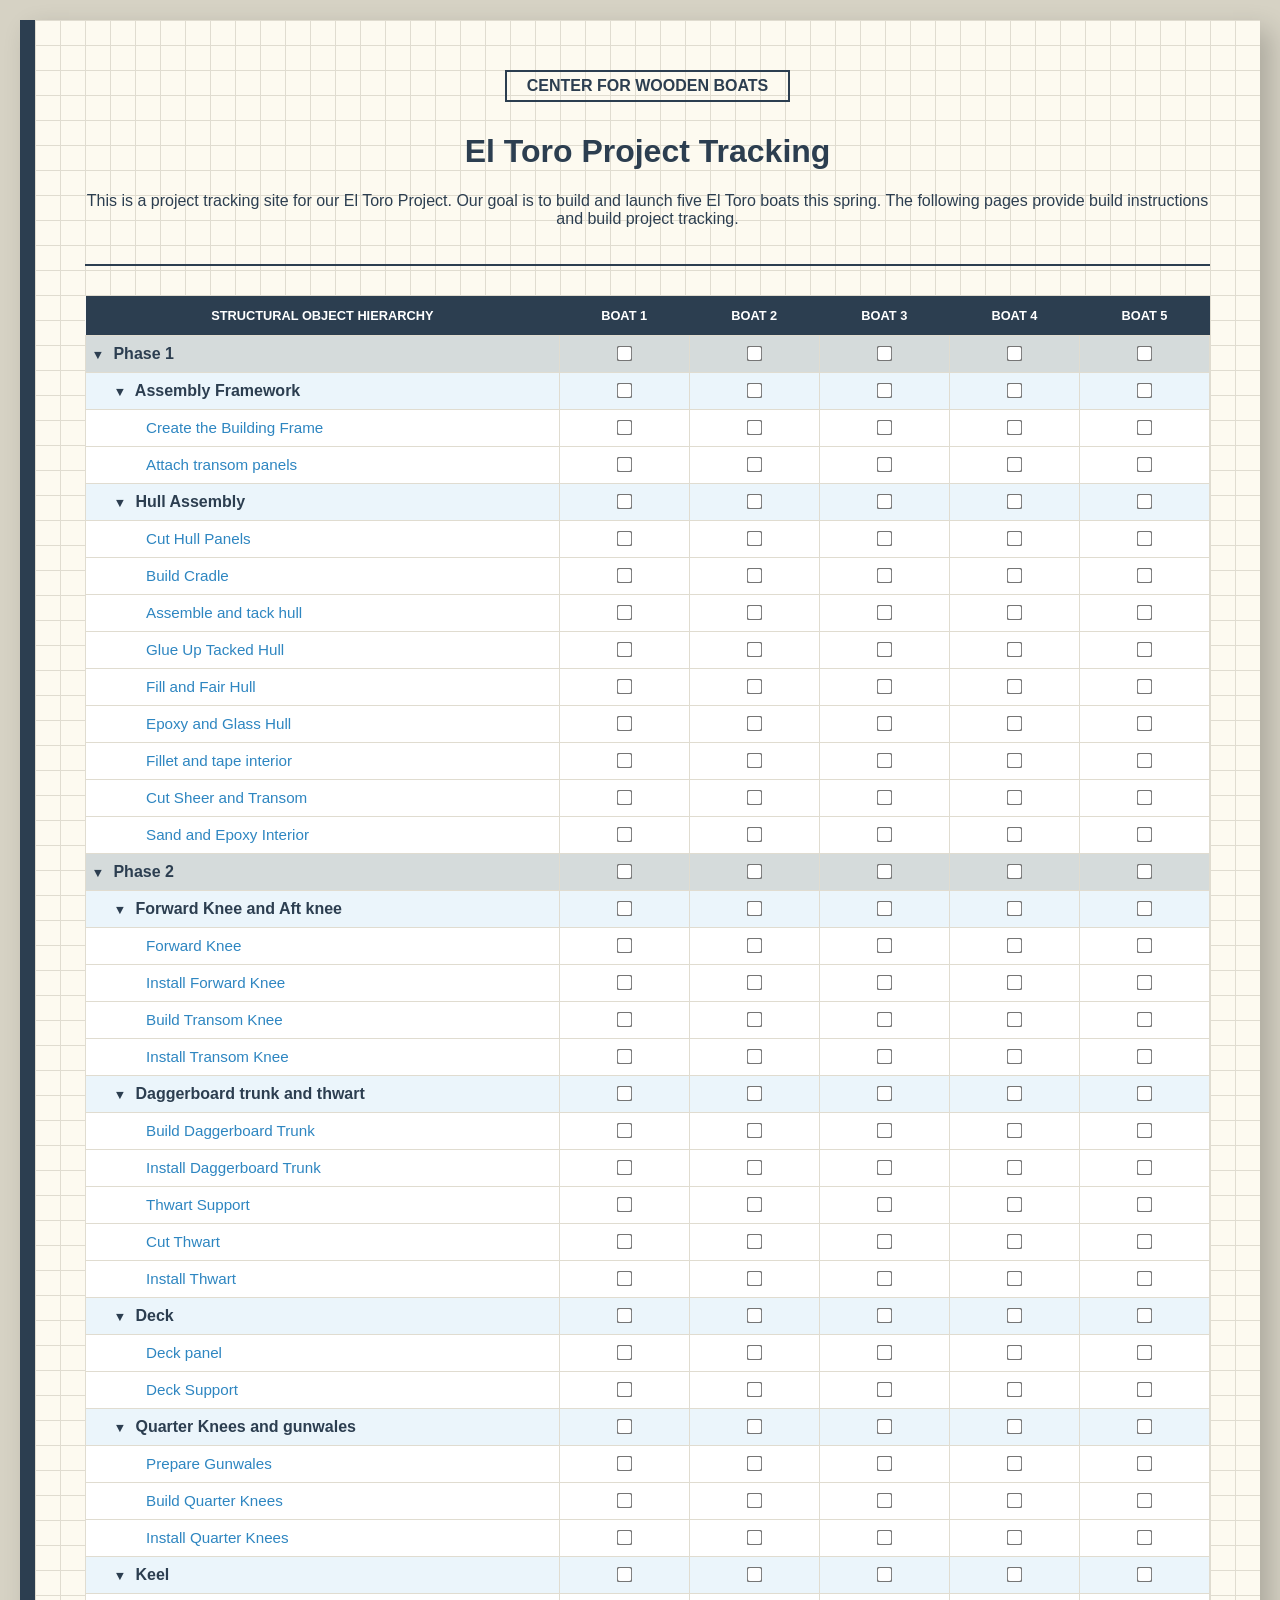
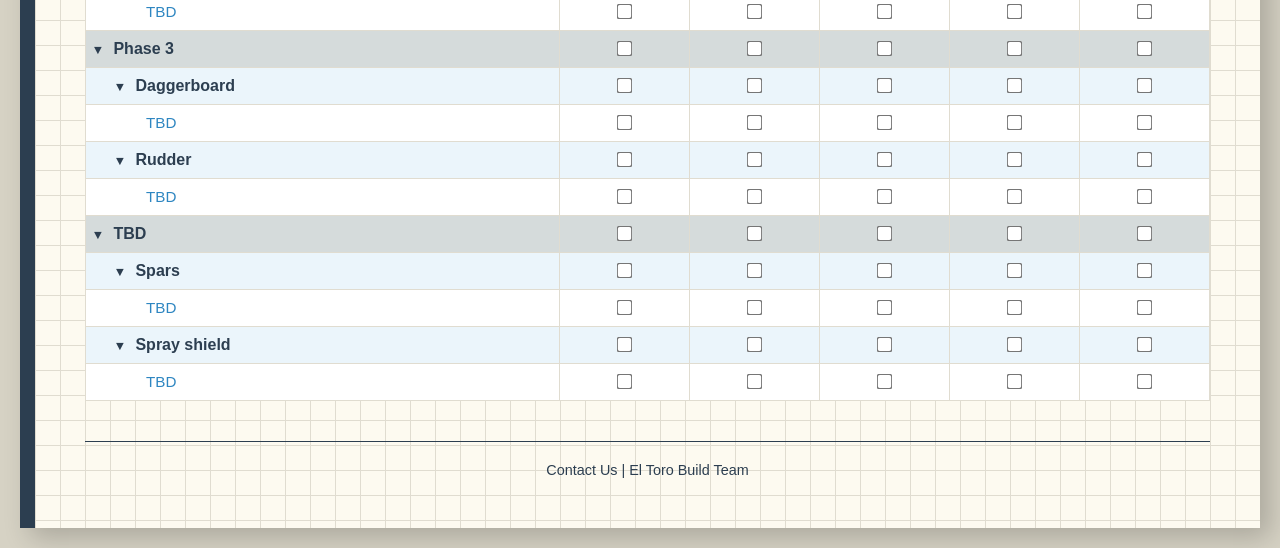
==== index.html @ f17c6da2 "Rename index.html.html to index.html" ====
<!DOCTYPE html>
<html lang="en">
<head>
    <meta charset="UTF-8">
    <meta name="viewport" content="width=device-width, initial-scale=1.0">
    <title>El Toro Project Tracker - Page 1</title>
    <style>
        :root { --paper: #fdfaf0; --ink: #2c3e50; --accent: #d35400; --grid: #e0dcd0; }
        body { background-color: #d6d2c4; font-family: 'Segoe UI', Tahoma, sans-serif; color: var(--ink); margin: 0; padding: 20px; }
        
        .notebook-page {
            background: var(--paper);
            background-image: linear-gradient(var(--grid) 1px, transparent 1px), 
                              linear-gradient(90deg, var(--grid) 1px, transparent 1px);
            background-size: 25px 25px;
            max-width: 1300px;
            margin: 0 auto;
            padding: 50px;
            border-left: 15px solid #2c3e50;
            box-shadow: 10px 10px 25px rgba(0,0,0,0.2);
            position: relative;
        }

        header { text-align: center; border-bottom: 2px solid var(--ink); margin-bottom: 30px; padding-bottom: 20px; }
        
        table { width: 100%; border-collapse: collapse; background: rgba(255, 255, 255, 0.8); table-layout: fixed; }
        th { background: var(--ink); color: white; padding: 12px; font-size: 0.8em; text-transform: uppercase; }
        td { border: 1px solid var(--grid); padding: 8px; overflow: hidden; text-overflow: ellipsis; }

        .phase-row { background: #d5dbdb; font-weight: bold; cursor: pointer; }
        .component-row { background: #ebf5fb; font-weight: bold; cursor: pointer; }
        .step-row { background: white; }

        .indent-1 { padding-left: 30px; }
        .indent-2 { padding-left: 60px; }

        .toggle-icon { display: inline-block; width: 15px; transition: 0.2s; font-family: monospace; }
        .collapsed .toggle-icon { transform: rotate(-90deg); }

        .boat-col { text-align: center; width: 80px; }
        input[type="checkbox"] { transform: scale(1.2); cursor: pointer; }
        
        a.step-link { color: #2e86c1; text-decoration: none; font-size: 0.95em; }
        a.step-link:hover { text-decoration: underline; }
    </style>
</head>
<body>

<div class="notebook-page">
    <header>
        <div style="border: 2px solid var(--ink); display: inline-block; padding: 5px 20px; margin-bottom: 10px; font-weight: bold;">CENTER FOR WOODEN BOATS</div>
        <h1>El Toro Project Tracking</h1>
        <p>This is a project tracking site for our El Toro Project. Our goal is to build and launch five El Toro boats this spring. The following pages provide build instructions and build project tracking.</p>
    </header>

    <div id="tracker-root"></div>
    
    <footer style="margin-top: 40px; text-align: center; font-size: 0.9em; border-top: 1px solid var(--ink); padding-top: 20px;">
        Contact Us | El Toro Build Team
    </footer>
</div>

<!-- DATA SOURCE: FULL SUPPLIED JSON -->
<script type="application/json" id="project-json">
{
  "Phase 1": {
    "Assembly Framework": {
      "Create the Building Frame": [],
      "Attach transom panels": []
    },
    "Hull Assembly": {
      "Cut Hull Panels": [],
      "Build Cradle": [],
      "Assemble and tack hull": [],
      "Glue Up Tacked Hull": [],
      "Fill and Fair Hull": [],
      "Epoxy and Glass Hull": [],
      "Fillet and tape interior": [],
      "Cut Sheer and Transom": [],
      "Sand and Epoxy Interior": []
    }
  },
  "Phase 2": {
    "Forward Knee and Aft knee": {
      "Forward Knee": [],
      "Install Forward Knee": [],
      "Build Transom Knee": [],
      "Install Transom Knee": []
    },
    "Daggerboard trunk and thwart": {
      "Build Daggerboard Trunk": [],
      "Install Daggerboard Trunk": [],
      "Thwart Support": [],
      "Cut Thwart": [],
      "Install Thwart": []
    },
    "Deck": {
      "Deck panel": [],
      "Deck Support": []
    },
    "Quarter Knees and gunwales": {
      "Prepare Gunwales": [],
      "Build Quarter Knees": [],
      "Install Quarter Knees": []
    },
    "Keel": {
      "TBD": []
    }
  },
  "Phase 3": {
    "Daggerboard": { "TBD": [] },
    "Rudder": { "TBD": [] }
  },
  "TBD": {
    "Spars": { "TBD": [] },
    "Spray shield": { "TBD": [] }
  }
}
</script>

<script>
    // In this script, we parse the JSON and build the table rows
    const projectData = JSON.parse(document.getElementById('project-json').textContent);
    const boats = ["Boat 1", "Boat 2", "Boat 3", "Boat 4", "Boat 5"];

    function renderTable() {
        const root = document.getElementById('tracker-root');
        let html = `<table><thead><tr><th style="width: 40%;">Structural Object Hierarchy</th>`;
        boats.forEach(b => html += `<th class="boat-col">${b}</th>`);
        html += `</tr></thead><tbody>`;

        let pIdx = 0;
        for (const phaseName in projectData) {
            const pId = `p${pIdx}`;
            
            // Phase Row
            html += `<tr class="phase-row" onclick="toggle('${pId}')">
                <td><span class="toggle-icon" id="icon-${pId}">▼</span> ${phaseName}</td>
                ${boats.map(() => `<td class="boat-col"><input type="checkbox"></td>`).join('')}
            </tr>`;

            let cIdx = 0;
            const components = projectData[phaseName];
            for (const compName in components) {
                const cId = `${pId}c${cIdx}`;
                
                // Component Row
                html += `<tr class="component-row ${pId}" onclick="toggle('${cId}')">
                    <td class="indent-1"><span class="toggle-icon" id="icon-${cId}">▼</span> ${compName}</td>
                    ${boats.map(() => `<td class="boat-col"><input type="checkbox"></td>`).join('')}
                </tr>`;

                // Step Rows
                const steps = components[compName];
                for (const stepName in steps) {
                    const anchor = encodeURIComponent(stepName.replace(/\s+/g, '-'));
                    html += `<tr class="step-row ${pId} ${cId}">
                        <td class="indent-2">
                            <a class="step-link" href="https://google.com#${anchor}">${stepName}</a>
                        </td>
                        ${boats.map(() => `<td class="boat-col"><input type="checkbox"></td>`).join('')}
                    </tr>`;
                }
                cIdx++;
            }
            pIdx++;
        }

        html += `</tbody></table>`;
        root.innerHTML = html;
    }

    function toggle(id) {
        const rows = document.getElementsByClassName(id);
        const icon = document.getElementById(`icon-${id}`);
        const isCollapsed = icon.style.transform === 'rotate(-90deg)';
        
        icon.style.transform = isCollapsed ? 'rotate(0deg)' : 'rotate(-90deg)';
        
        for (let row of rows) {
            row.style.display = isCollapsed ? 'table-row' : 'none';
            // Recursive collapse: if we hide a phase, hide all components and steps inside it
            if (!isCollapsed && row.classList.contains('component-row')) {
                const childId = row.onclick.toString().match(/'([^']+)'/)[1];
                const childRows = document.getElementsByClassName(childId);
                for(let cr of childRows) cr.style.display = 'none';
                document.getElementById(`icon-${childId}`).style.transform = 'rotate(-90deg)';
            }
        }
    }

    renderTable();
</script>
</body>
</html>
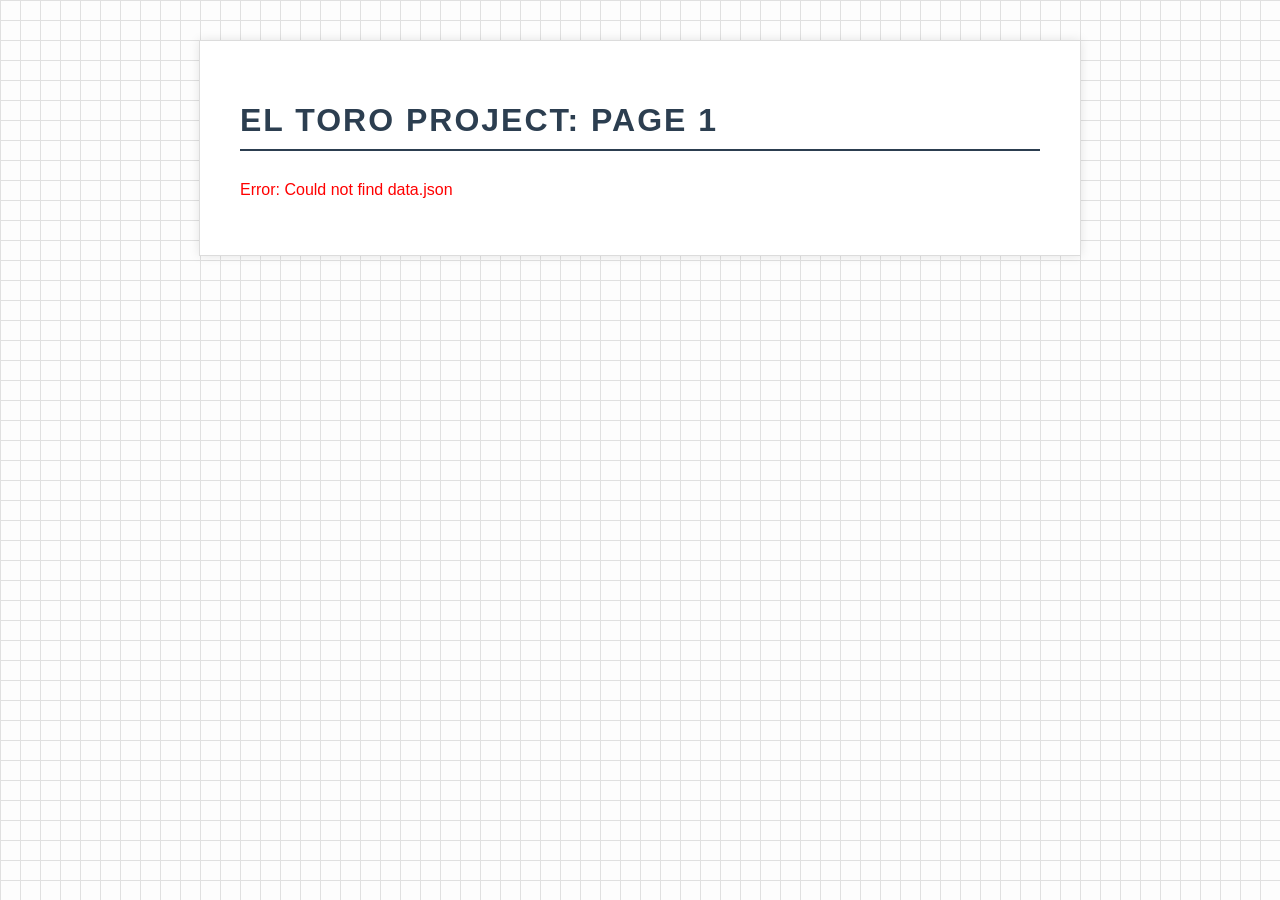
==== commit 50483d9d: "Rename Page1 -json-split-off.html to index.html" ====
--- a/index.html
+++ b/index.html
@@ -3,193 +3,107 @@
 <head>
     <meta charset="UTF-8">
     <meta name="viewport" content="width=device-width, initial-scale=1.0">
-    <title>El Toro Project Tracker - Page 1</title>
+    <title>El Toro Project Build Details</title>
     <style>
-        :root { --paper: #fdfaf0; --ink: #2c3e50; --accent: #d35400; --grid: #e0dcd0; }
-        body { background-color: #d6d2c4; font-family: 'Segoe UI', Tahoma, sans-serif; color: var(--ink); margin: 0; padding: 20px; }
-        
-        .notebook-page {
-            background: var(--paper);
-            background-image: linear-gradient(var(--grid) 1px, transparent 1px), 
-                              linear-gradient(90deg, var(--grid) 1px, transparent 1px);
-            background-size: 25px 25px;
-            max-width: 1300px;
-            margin: 0 auto;
-            padding: 50px;
-            border-left: 15px solid #2c3e50;
-            box-shadow: 10px 10px 25px rgba(0,0,0,0.2);
-            position: relative;
+        :root {
+            --grid-color: #e0e0e0;
+            --ink-color: #2c3e50;
         }
 
-        header { text-align: center; border-bottom: 2px solid var(--ink); margin-bottom: 30px; padding-bottom: 20px; }
-        
-        table { width: 100%; border-collapse: collapse; background: rgba(255, 255, 255, 0.8); table-layout: fixed; }
-        th { background: var(--ink); color: white; padding: 12px; font-size: 0.8em; text-transform: uppercase; }
-        td { border: 1px solid var(--grid); padding: 8px; overflow: hidden; text-overflow: ellipsis; }
+        body {
+            background-color: #fdfdfd;
+            background-image: 
+                linear-gradient(var(--grid-color) 1px, transparent 1px),
+                linear-gradient(90deg, var(--grid-color) 1px, transparent 1px);
+            background-size: 20px 20px;
+            font-family: 'Segoe UI', Tahoma, Geneva, Verdana, sans-serif;
+            color: var(--ink-color);
+            margin: 40px;
+        }
 
-        .phase-row { background: #d5dbdb; font-weight: bold; cursor: pointer; }
-        .component-row { background: #ebf5fb; font-weight: bold; cursor: pointer; }
-        .step-row { background: white; }
+        .notebook-page {
+            max-width: 800px;
+            margin: 0 auto;
+            background: white;
+            padding: 40px;
+            box-shadow: 0 0 10px rgba(0,0,0,0.1);
+            border: 1px solid #dcdcdc;
+        }
 
-        .indent-1 { padding-left: 30px; }
-        .indent-2 { padding-left: 60px; }
+        h1 {
+            border-bottom: 2px solid var(--ink-color);
+            padding-bottom: 10px;
+            text-transform: uppercase;
+            letter-spacing: 2px;
+        }
 
-        .toggle-icon { display: inline-block; width: 15px; transition: 0.2s; font-family: monospace; }
-        .collapsed .toggle-icon { transform: rotate(-90deg); }
+        .task-list {
+            margin-top: 30px;
+        }
 
-        .boat-col { text-align: center; width: 80px; }
-        input[type="checkbox"] { transform: scale(1.2); cursor: pointer; }
-        
-        a.step-link { color: #2e86c1; text-decoration: none; font-size: 0.95em; }
-        a.step-link:hover { text-decoration: underline; }
+        .task-item {
+            display: flex;
+            align-items: center;
+            padding: 10px 0;
+            border-bottom: 1px dashed #ccc;
+        }
+
+        .task-item input[type="checkbox"] {
+            margin-right: 15px;
+            width: 18px;
+            height: 18px;
+        }
+
+        .metadata {
+            font-size: 0.8em;
+            color: #7f8c8d;
+            margin-left: auto;
+        }
     </style>
 </head>
 <body>
 
 <div class="notebook-page">
-    <header>
-        <div style="border: 2px solid var(--ink); display: inline-block; padding: 5px 20px; margin-bottom: 10px; font-weight: bold;">CENTER FOR WOODEN BOATS</div>
-        <h1>El Toro Project Tracking</h1>
-        <p>This is a project tracking site for our El Toro Project. Our goal is to build and launch five El Toro boats this spring. The following pages provide build instructions and build project tracking.</p>
-    </header>
-
-    <div id="tracker-root"></div>
-    
-    <footer style="margin-top: 40px; text-align: center; font-size: 0.9em; border-top: 1px solid var(--ink); padding-top: 20px;">
-        Contact Us | El Toro Build Team
-    </footer>
+    <h1>El Toro Project: Page 1</h1>
+    <div id="project-container" class="task-list">
+        <p>Loading build specifications...</p>
+    </div>
 </div>
 
-<!-- DATA SOURCE: FULL SUPPLIED JSON -->
-<script type="application/json" id="project-json">
-{
-  "Phase 1": {
-    "Assembly Framework": {
-      "Create the Building Frame": [],
-      "Attach transom panels": []
-    },
-    "Hull Assembly": {
-      "Cut Hull Panels": [],
-      "Build Cradle": [],
-      "Assemble and tack hull": [],
-      "Glue Up Tacked Hull": [],
-      "Fill and Fair Hull": [],
-      "Epoxy and Glass Hull": [],
-      "Fillet and tape interior": [],
-      "Cut Sheer and Transom": [],
-      "Sand and Epoxy Interior": []
-    }
-  },
-  "Phase 2": {
-    "Forward Knee and Aft knee": {
-      "Forward Knee": [],
-      "Install Forward Knee": [],
-      "Build Transom Knee": [],
-      "Install Transom Knee": []
-    },
-    "Daggerboard trunk and thwart": {
-      "Build Daggerboard Trunk": [],
-      "Install Daggerboard Trunk": [],
-      "Thwart Support": [],
-      "Cut Thwart": [],
-      "Install Thwart": []
-    },
-    "Deck": {
-      "Deck panel": [],
-      "Deck Support": []
-    },
-    "Quarter Knees and gunwales": {
-      "Prepare Gunwales": [],
-      "Build Quarter Knees": [],
-      "Install Quarter Knees": []
-    },
-    "Keel": {
-      "TBD": []
-    }
-  },
-  "Phase 3": {
-    "Daggerboard": { "TBD": [] },
-    "Rudder": { "TBD": [] }
-  },
-  "TBD": {
-    "Spars": { "TBD": [] },
-    "Spray shield": { "TBD": [] }
-  }
-}
-</script>
-
 <script>
-    // In this script, we parse the JSON and build the table rows
-    const projectData = JSON.parse(document.getElementById('project-json').textContent);
-    const boats = ["Boat 1", "Boat 2", "Boat 3", "Boat 4", "Boat 5"];
-
-    function renderTable() {
-        const root = document.getElementById('tracker-root');
-        let html = `<table><thead><tr><th style="width: 40%;">Structural Object Hierarchy</th>`;
-        boats.forEach(b => html += `<th class="boat-col">${b}</th>`);
-        html += `</tr></thead><tbody>`;
-
-        let pIdx = 0;
-        for (const phaseName in projectData) {
-            const pId = `p${pIdx}`;
+    // Fetch the external JSON file
+    async function loadProjectData() {
+        try {
+            const response = await fetch('data.json');
+            if (!response.ok) throw new Error('Could not find data.json');
             
-            // Phase Row
-            html += `<tr class="phase-row" onclick="toggle('${pId}')">
-                <td><span class="toggle-icon" id="icon-${pId}">▼</span> ${phaseName}</td>
-                ${boats.map(() => `<td class="boat-col"><input type="checkbox"></td>`).join('')}
-            </tr>`;
-
-            let cIdx = 0;
-            const components = projectData[phaseName];
-            for (const compName in components) {
-                const cId = `${pId}c${cIdx}`;
-                
-                // Component Row
-                html += `<tr class="component-row ${pId}" onclick="toggle('${cId}')">
-                    <td class="indent-1"><span class="toggle-icon" id="icon-${cId}">▼</span> ${compName}</td>
-                    ${boats.map(() => `<td class="boat-col"><input type="checkbox"></td>`).join('')}
-                </tr>`;
-
-                // Step Rows
-                const steps = components[compName];
-                for (const stepName in steps) {
-                    const anchor = encodeURIComponent(stepName.replace(/\s+/g, '-'));
-                    html += `<tr class="step-row ${pId} ${cId}">
-                        <td class="indent-2">
-                            <a class="step-link" href="https://google.com#${anchor}">${stepName}</a>
-                        </td>
-                        ${boats.map(() => `<td class="boat-col"><input type="checkbox"></td>`).join('')}
-                    </tr>`;
-                }
-                cIdx++;
-            }
-            pIdx++;
-        }
-
-        html += `</tbody></table>`;
-        root.innerHTML = html;
-    }
-
-    function toggle(id) {
-        const rows = document.getElementsByClassName(id);
-        const icon = document.getElementById(`icon-${id}`);
-        const isCollapsed = icon.style.transform === 'rotate(-90deg)';
-        
-        icon.style.transform = isCollapsed ? 'rotate(0deg)' : 'rotate(-90deg)';
-        
-        for (let row of rows) {
-            row.style.display = isCollapsed ? 'table-row' : 'none';
-            // Recursive collapse: if we hide a phase, hide all components and steps inside it
-            if (!isCollapsed && row.classList.contains('component-row')) {
-                const childId = row.onclick.toString().match(/'([^']+)'/)[1];
-                const childRows = document.getElementsByClassName(childId);
-                for(let cr of childRows) cr.style.display = 'none';
-                document.getElementById(`icon-${childId}`).style.transform = 'rotate(-90deg)';
-            }
+            const data = await response.json();
+            renderTasks(data);
+        } catch (error) {
+            document.getElementById('project-container').innerHTML = 
+                `<p style="color:red;">Error: ${error.message}</p>`;
         }
     }
 
-    renderTable();
+    function renderTasks(tasks) {
+        const container = document.getElementById('project-container');
+        container.innerHTML = ''; // Clear loading message
+
+        tasks.forEach(task => {
+            const div = document.createElement('div');
+            div.className = 'task-item';
+            div.innerHTML = `
+                <input type="checkbox" ${task.status === 'complete' ? 'checked' : ''}>
+                <span><strong>${task.part}</strong>: ${task.description}</span>
+                <span class="metadata">ID: ${task.id}</span>
+            `;
+            container.appendChild(div);
+        });
+    }
+
+    // Initialize
+    loadProjectData();
 </script>
+
 </body>
 </html>
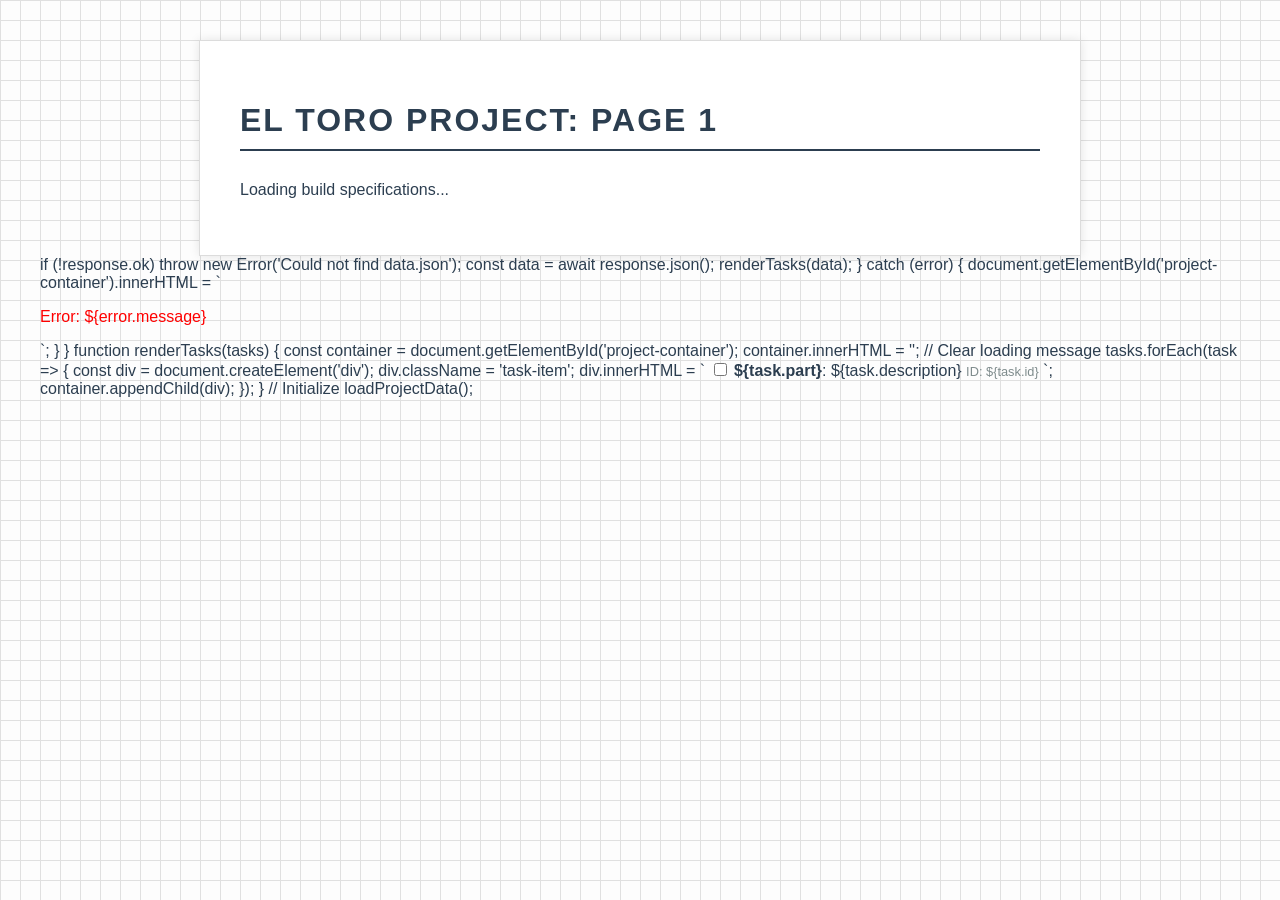
==== commit db88c2ae: "Update index.html" ====
--- a/index.html
+++ b/index.html
@@ -75,6 +75,84 @@
     async function loadProjectData() {
         try {
             const response = await fetch('data.json');
+            <!DOCTYPE html>
+<html lang="en">
+<head>
+    <meta charset="UTF-8">
+    <meta name="viewport" content="width=device-width, initial-scale=1.0">
+    <title>El Toro Project Build Details</title>
+    <style>
+        :root {
+            --grid-color: #e0e0e0;
+            --ink-color: #2c3e50;
+        }
+
+        body {
+            background-color: #fdfdfd;
+            background-image: 
+                linear-gradient(var(--grid-color) 1px, transparent 1px),
+                linear-gradient(90deg, var(--grid-color) 1px, transparent 1px);
+            background-size: 20px 20px;
+            font-family: 'Segoe UI', Tahoma, Geneva, Verdana, sans-serif;
+            color: var(--ink-color);
+            margin: 40px;
+        }
+
+        .notebook-page {
+            max-width: 800px;
+            margin: 0 auto;
+            background: white;
+            padding: 40px;
+            box-shadow: 0 0 10px rgba(0,0,0,0.1);
+            border: 1px solid #dcdcdc;
+        }
+
+        h1 {
+            border-bottom: 2px solid var(--ink-color);
+            padding-bottom: 10px;
+            text-transform: uppercase;
+            letter-spacing: 2px;
+        }
+
+        .task-list {
+            margin-top: 30px;
+        }
+
+        .task-item {
+            display: flex;
+            align-items: center;
+            padding: 10px 0;
+            border-bottom: 1px dashed #ccc;
+        }
+
+        .task-item input[type="checkbox"] {
+            margin-right: 15px;
+            width: 18px;
+            height: 18px;
+        }
+
+        .metadata {
+            font-size: 0.8em;
+            color: #7f8c8d;
+            margin-left: auto;
+        }
+    </style>
+</head>
+<body>
+
+<div class="notebook-page">
+    <h1>El Toro Project: Page 1</h1>
+    <div id="project-container" class="task-list">
+        <p>Loading build specifications...</p>
+    </div>
+</div>
+
+<script>
+    // Fetch the external JSON file
+    async function loadProjectData() {
+        try {
+            const response = await fetch('data.json');
+            log("Data received:", data);
             if (!response.ok) throw new Error('Could not find data.json');
             
             const data = await response.json();
@@ -107,3 +185,35 @@
 
 </body>
 </html>
+            if (!response.ok) throw new Error('Could not find data.json');
+            
+            const data = await response.json();
+            renderTasks(data);
+        } catch (error) {
+            document.getElementById('project-container').innerHTML = 
+                `<p style="color:red;">Error: ${error.message}</p>`;
+        }
+    }
+
+    function renderTasks(tasks) {
+        const container = document.getElementById('project-container');
+        container.innerHTML = ''; // Clear loading message
+
+        tasks.forEach(task => {
+            const div = document.createElement('div');
+            div.className = 'task-item';
+            div.innerHTML = `
+                <input type="checkbox" ${task.status === 'complete' ? 'checked' : ''}>
+                <span><strong>${task.part}</strong>: ${task.description}</span>
+                <span class="metadata">ID: ${task.id}</span>
+            `;
+            container.appendChild(div);
+        });
+    }
+
+    // Initialize
+    loadProjectData();
+</script>
+
+</body>
+</html>
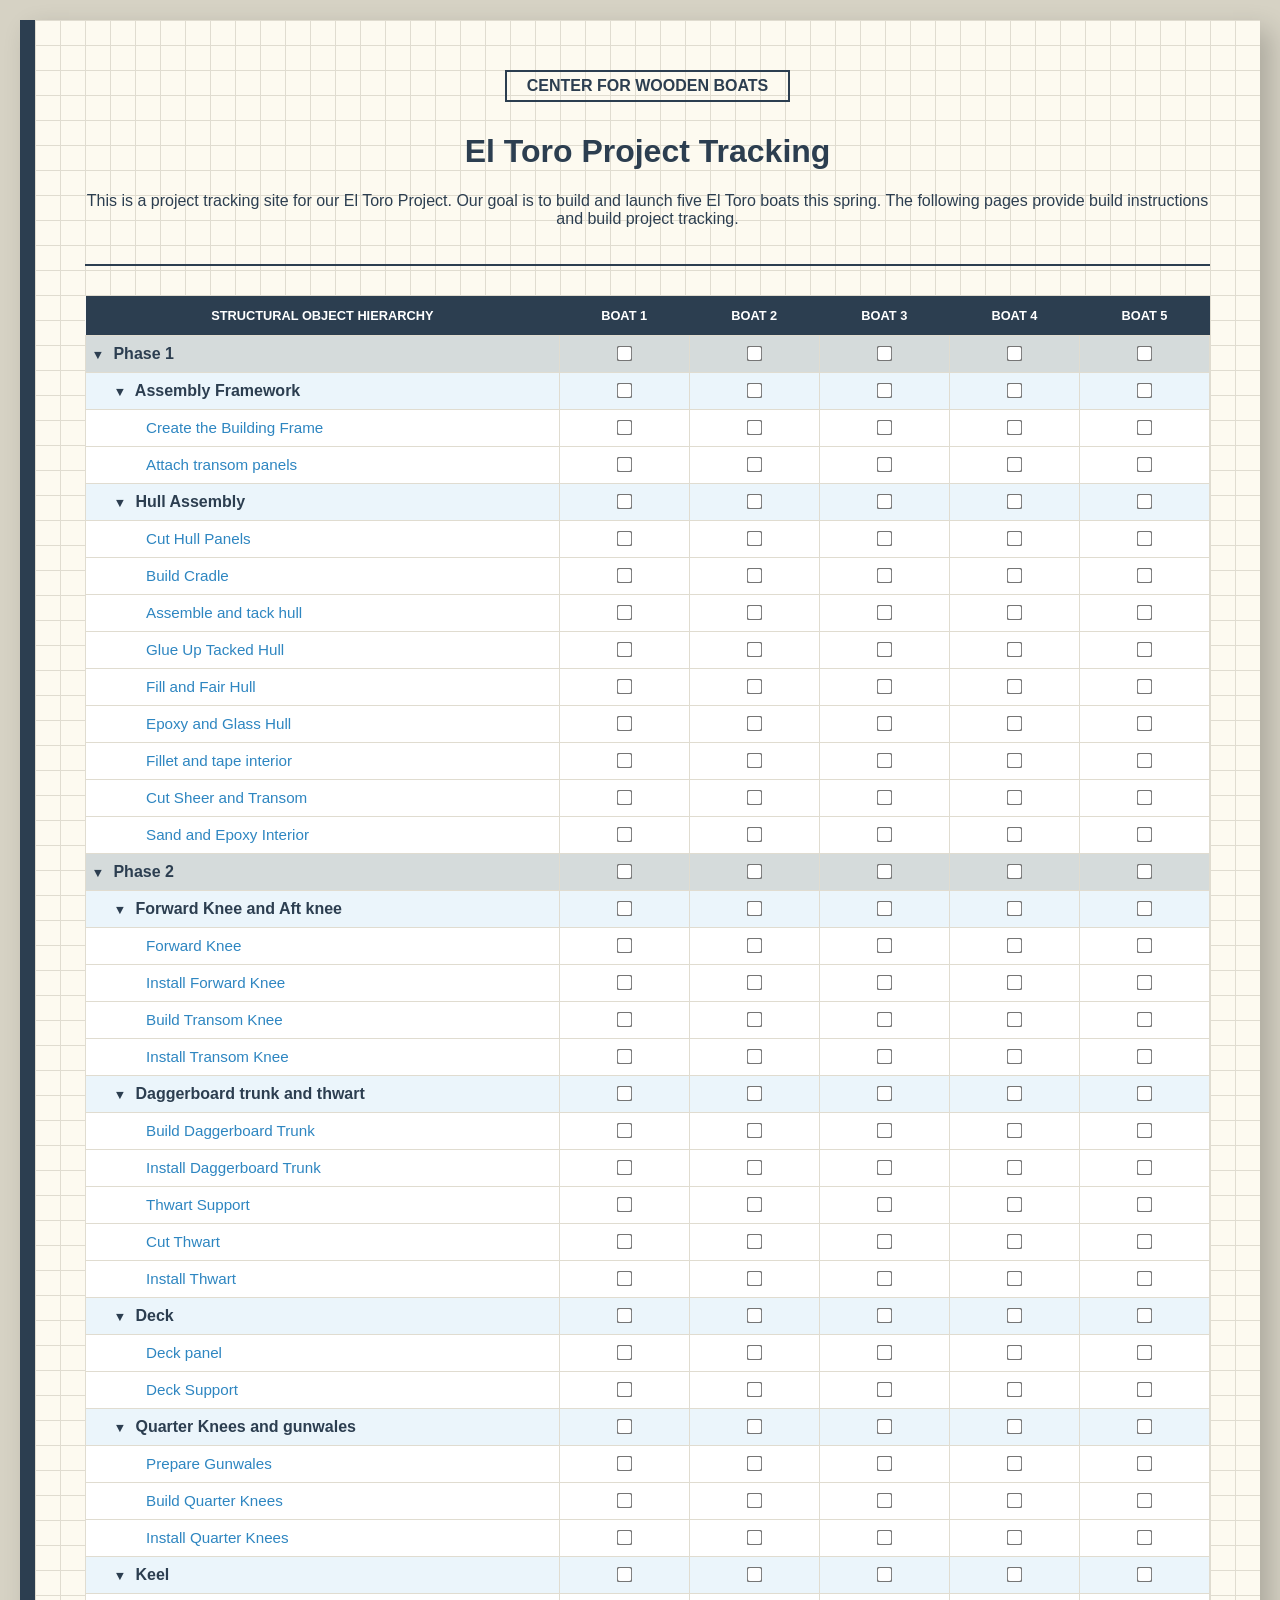
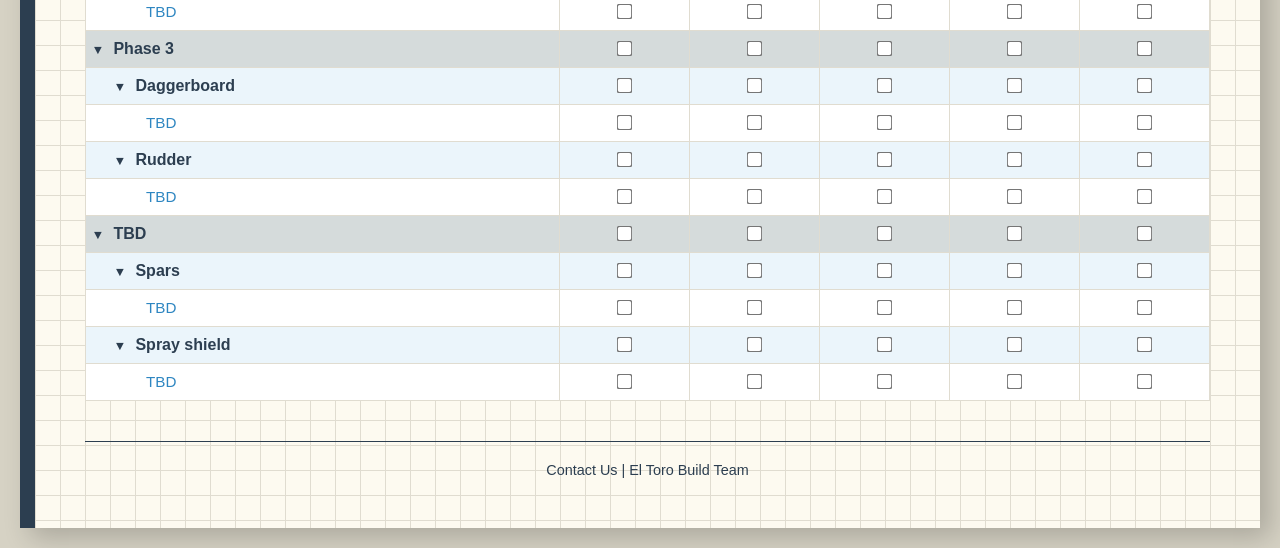
==== commit 97f64922: "Rename index1.html to index.html" ====
--- a/index.html
+++ b/index.html
@@ -3,217 +3,193 @@
 <head>
     <meta charset="UTF-8">
     <meta name="viewport" content="width=device-width, initial-scale=1.0">
-    <title>El Toro Project Build Details</title>
+    <title>El Toro Project Tracker - Page 1</title>
     <style>
-        :root {
-            --grid-color: #e0e0e0;
-            --ink-color: #2c3e50;
+        :root { --paper: #fdfaf0; --ink: #2c3e50; --accent: #d35400; --grid: #e0dcd0; }
+        body { background-color: #d6d2c4; font-family: 'Segoe UI', Tahoma, sans-serif; color: var(--ink); margin: 0; padding: 20px; }
+        
+        .notebook-page {
+            background: var(--paper);
+            background-image: linear-gradient(var(--grid) 1px, transparent 1px), 
+                              linear-gradient(90deg, var(--grid) 1px, transparent 1px);
+            background-size: 25px 25px;
+            max-width: 1300px;
+            margin: 0 auto;
+            padding: 50px;
+            border-left: 15px solid #2c3e50;
+            box-shadow: 10px 10px 25px rgba(0,0,0,0.2);
+            position: relative;
         }
 
-        body {
-            background-color: #fdfdfd;
-            background-image: 
-                linear-gradient(var(--grid-color) 1px, transparent 1px),
-                linear-gradient(90deg, var(--grid-color) 1px, transparent 1px);
-            background-size: 20px 20px;
-            font-family: 'Segoe UI', Tahoma, Geneva, Verdana, sans-serif;
-            color: var(--ink-color);
-            margin: 40px;
-        }
+        header { text-align: center; border-bottom: 2px solid var(--ink); margin-bottom: 30px; padding-bottom: 20px; }
+        
+        table { width: 100%; border-collapse: collapse; background: rgba(255, 255, 255, 0.8); table-layout: fixed; }
+        th { background: var(--ink); color: white; padding: 12px; font-size: 0.8em; text-transform: uppercase; }
+        td { border: 1px solid var(--grid); padding: 8px; overflow: hidden; text-overflow: ellipsis; }
 
-        .notebook-page {
-            max-width: 800px;
-            margin: 0 auto;
-            background: white;
-            padding: 40px;
-            box-shadow: 0 0 10px rgba(0,0,0,0.1);
-            border: 1px solid #dcdcdc;
-        }
+        .phase-row { background: #d5dbdb; font-weight: bold; cursor: pointer; }
+        .component-row { background: #ebf5fb; font-weight: bold; cursor: pointer; }
+        .step-row { background: white; }
 
-        h1 {
-            border-bottom: 2px solid var(--ink-color);
-            padding-bottom: 10px;
-            text-transform: uppercase;
-            letter-spacing: 2px;
-        }
+        .indent-1 { padding-left: 30px; }
+        .indent-2 { padding-left: 60px; }
 
-        .task-list {
-            margin-top: 30px;
-        }
+        .toggle-icon { display: inline-block; width: 15px; transition: 0.2s; font-family: monospace; }
+        .collapsed .toggle-icon { transform: rotate(-90deg); }
 
-        .task-item {
-            display: flex;
-            align-items: center;
-            padding: 10px 0;
-            border-bottom: 1px dashed #ccc;
-        }
-
-        .task-item input[type="checkbox"] {
-            margin-right: 15px;
-            width: 18px;
-            height: 18px;
-        }
-
-        .metadata {
-            font-size: 0.8em;
-            color: #7f8c8d;
-            margin-left: auto;
-        }
+        .boat-col { text-align: center; width: 80px; }
+        input[type="checkbox"] { transform: scale(1.2); cursor: pointer; }
+        
+        a.step-link { color: #2e86c1; text-decoration: none; font-size: 0.95em; }
+        a.step-link:hover { text-decoration: underline; }
     </style>
 </head>
 <body>
 
 <div class="notebook-page">
-    <h1>El Toro Project: Page 1</h1>
-    <div id="project-container" class="task-list">
-        <p>Loading build specifications...</p>
-    </div>
+    <header>
+        <div style="border: 2px solid var(--ink); display: inline-block; padding: 5px 20px; margin-bottom: 10px; font-weight: bold;">CENTER FOR WOODEN BOATS</div>
+        <h1>El Toro Project Tracking</h1>
+        <p>This is a project tracking site for our El Toro Project. Our goal is to build and launch five El Toro boats this spring. The following pages provide build instructions and build project tracking.</p>
+    </header>
+
+    <div id="tracker-root"></div>
+    
+    <footer style="margin-top: 40px; text-align: center; font-size: 0.9em; border-top: 1px solid var(--ink); padding-top: 20px;">
+        Contact Us | El Toro Build Team
+    </footer>
 </div>
 
+<!-- DATA SOURCE: FULL SUPPLIED JSON -->
+<script type="application/json" id="project-json">
+{
+  "Phase 1": {
+    "Assembly Framework": {
+      "Create the Building Frame": [],
+      "Attach transom panels": []
+    },
+    "Hull Assembly": {
+      "Cut Hull Panels": [],
+      "Build Cradle": [],
+      "Assemble and tack hull": [],
+      "Glue Up Tacked Hull": [],
+      "Fill and Fair Hull": [],
+      "Epoxy and Glass Hull": [],
+      "Fillet and tape interior": [],
+      "Cut Sheer and Transom": [],
+      "Sand and Epoxy Interior": []
+    }
+  },
+  "Phase 2": {
+    "Forward Knee and Aft knee": {
+      "Forward Knee": [],
+      "Install Forward Knee": [],
+      "Build Transom Knee": [],
+      "Install Transom Knee": []
+    },
+    "Daggerboard trunk and thwart": {
+      "Build Daggerboard Trunk": [],
+      "Install Daggerboard Trunk": [],
+      "Thwart Support": [],
+      "Cut Thwart": [],
+      "Install Thwart": []
+    },
+    "Deck": {
+      "Deck panel": [],
+      "Deck Support": []
+    },
+    "Quarter Knees and gunwales": {
+      "Prepare Gunwales": [],
+      "Build Quarter Knees": [],
+      "Install Quarter Knees": []
+    },
+    "Keel": {
+      "TBD": []
+    }
+  },
+  "Phase 3": {
+    "Daggerboard": { "TBD": [] },
+    "Rudder": { "TBD": [] }
+  },
+  "TBD": {
+    "Spars": { "TBD": [] },
+    "Spray shield": { "TBD": [] }
+  }
+}
+</script>
+
 <script>
-    // Fetch the external JSON file
-    async function loadProjectData() {
-        try {
-            const response = await fetch('data.json');
-            <!DOCTYPE html>
-<html lang="en">
-<head>
-    <meta charset="UTF-8">
-    <meta name="viewport" content="width=device-width, initial-scale=1.0">
-    <title>El Toro Project Build Details</title>
-    <style>
-        :root {
-            --grid-color: #e0e0e0;
-            --ink-color: #2c3e50;
+    // In this script, we parse the JSON and build the table rows
+    const projectData = JSON.parse(document.getElementById('project-json').textContent);
+    const boats = ["Boat 1", "Boat 2", "Boat 3", "Boat 4", "Boat 5"];
+
+    function renderTable() {
+        const root = document.getElementById('tracker-root');
+        let html = `<table><thead><tr><th style="width: 40%;">Structural Object Hierarchy</th>`;
+        boats.forEach(b => html += `<th class="boat-col">${b}</th>`);
+        html += `</tr></thead><tbody>`;
+
+        let pIdx = 0;
+        for (const phaseName in projectData) {
+            const pId = `p${pIdx}`;
+            
+            // Phase Row
+            html += `<tr class="phase-row" onclick="toggle('${pId}')">
+                <td><span class="toggle-icon" id="icon-${pId}">▼</span> ${phaseName}</td>
+                ${boats.map(() => `<td class="boat-col"><input type="checkbox"></td>`).join('')}
+            </tr>`;
+
+            let cIdx = 0;
+            const components = projectData[phaseName];
+            for (const compName in components) {
+                const cId = `${pId}c${cIdx}`;
+                
+                // Component Row
+                html += `<tr class="component-row ${pId}" onclick="toggle('${cId}')">
+                    <td class="indent-1"><span class="toggle-icon" id="icon-${cId}">▼</span> ${compName}</td>
+                    ${boats.map(() => `<td class="boat-col"><input type="checkbox"></td>`).join('')}
+                </tr>`;
+
+                // Step Rows
+                const steps = components[compName];
+                for (const stepName in steps) {
+                    const anchor = encodeURIComponent(stepName.replace(/\s+/g, '-'));
+                    html += `<tr class="step-row ${pId} ${cId}">
+                        <td class="indent-2">
+                            <a class="step-link" href="https://google.com#${anchor}">${stepName}</a>
+                        </td>
+                        ${boats.map(() => `<td class="boat-col"><input type="checkbox"></td>`).join('')}
+                    </tr>`;
+                }
+                cIdx++;
+            }
+            pIdx++;
         }
 
-        body {
-            background-color: #fdfdfd;
-            background-image: 
-                linear-gradient(var(--grid-color) 1px, transparent 1px),
-                linear-gradient(90deg, var(--grid-color) 1px, transparent 1px);
-            background-size: 20px 20px;
-            font-family: 'Segoe UI', Tahoma, Geneva, Verdana, sans-serif;
-            color: var(--ink-color);
-            margin: 40px;
-        }
+        html += `</tbody></table>`;
+        root.innerHTML = html;
+    }
 
-        .notebook-page {
-            max-width: 800px;
-            margin: 0 auto;
-            background: white;
-            padding: 40px;
-            box-shadow: 0 0 10px rgba(0,0,0,0.1);
-            border: 1px solid #dcdcdc;
-        }
-
-        h1 {
-            border-bottom: 2px solid var(--ink-color);
-            padding-bottom: 10px;
-            text-transform: uppercase;
-            letter-spacing: 2px;
-        }
-
-        .task-list {
-            margin-top: 30px;
-        }
-
-        .task-item {
-            display: flex;
-            align-items: center;
-            padding: 10px 0;
-            border-bottom: 1px dashed #ccc;
-        }
-
-        .task-item input[type="checkbox"] {
-            margin-right: 15px;
-            width: 18px;
-            height: 18px;
-        }
-
-        .metadata {
-            font-size: 0.8em;
-            color: #7f8c8d;
-            margin-left: auto;
-        }
-    </style>
-</head>
-<body>
-
-<div class="notebook-page">
-    <h1>El Toro Project: Page 1</h1>
-    <div id="project-container" class="task-list">
-        <p>Loading build specifications...</p>
-    </div>
-</div>
-
-<script>
-    // Fetch the external JSON file
-    async function loadProjectData() {
-        try {
-            const response = await fetch('data.json');
-            log("Data received:", data);
-            if (!response.ok) throw new Error('Could not find data.json');
-            
-            const data = await response.json();
-            renderTasks(data);
-        } catch (error) {
-            document.getElementById('project-container').innerHTML = 
-                `<p style="color:red;">Error: ${error.message}</p>`;
+    function toggle(id) {
+        const rows = document.getElementsByClassName(id);
+        const icon = document.getElementById(`icon-${id}`);
+        const isCollapsed = icon.style.transform === 'rotate(-90deg)';
+        
+        icon.style.transform = isCollapsed ? 'rotate(0deg)' : 'rotate(-90deg)';
+        
+        for (let row of rows) {
+            row.style.display = isCollapsed ? 'table-row' : 'none';
+            // Recursive collapse: if we hide a phase, hide all components and steps inside it
+            if (!isCollapsed && row.classList.contains('component-row')) {
+                const childId = row.onclick.toString().match(/'([^']+)'/)[1];
+                const childRows = document.getElementsByClassName(childId);
+                for(let cr of childRows) cr.style.display = 'none';
+                document.getElementById(`icon-${childId}`).style.transform = 'rotate(-90deg)';
+            }
         }
     }
 
-    function renderTasks(tasks) {
-        const container = document.getElementById('project-container');
-        container.innerHTML = ''; // Clear loading message
-
-        tasks.forEach(task => {
-            const div = document.createElement('div');
-            div.className = 'task-item';
-            div.innerHTML = `
-                <input type="checkbox" ${task.status === 'complete' ? 'checked' : ''}>
-                <span><strong>${task.part}</strong>: ${task.description}</span>
-                <span class="metadata">ID: ${task.id}</span>
-            `;
-            container.appendChild(div);
-        });
-    }
-
-    // Initialize
-    loadProjectData();
+    renderTable();
 </script>
-
 </body>
 </html>
-            if (!response.ok) throw new Error('Could not find data.json');
-            
-            const data = await response.json();
-            renderTasks(data);
-        } catch (error) {
-            document.getElementById('project-container').innerHTML = 
-                `<p style="color:red;">Error: ${error.message}</p>`;
-        }
-    }
-
-    function renderTasks(tasks) {
-        const container = document.getElementById('project-container');
-        container.innerHTML = ''; // Clear loading message
-
-        tasks.forEach(task => {
-            const div = document.createElement('div');
-            div.className = 'task-item';
-            div.innerHTML = `
-                <input type="checkbox" ${task.status === 'complete' ? 'checked' : ''}>
-                <span><strong>${task.part}</strong>: ${task.description}</span>
-                <span class="metadata">ID: ${task.id}</span>
-            `;
-            container.appendChild(div);
-        });
-    }
-
-    // Initialize
-    loadProjectData();
-</script>
-
-</body>
-</html>
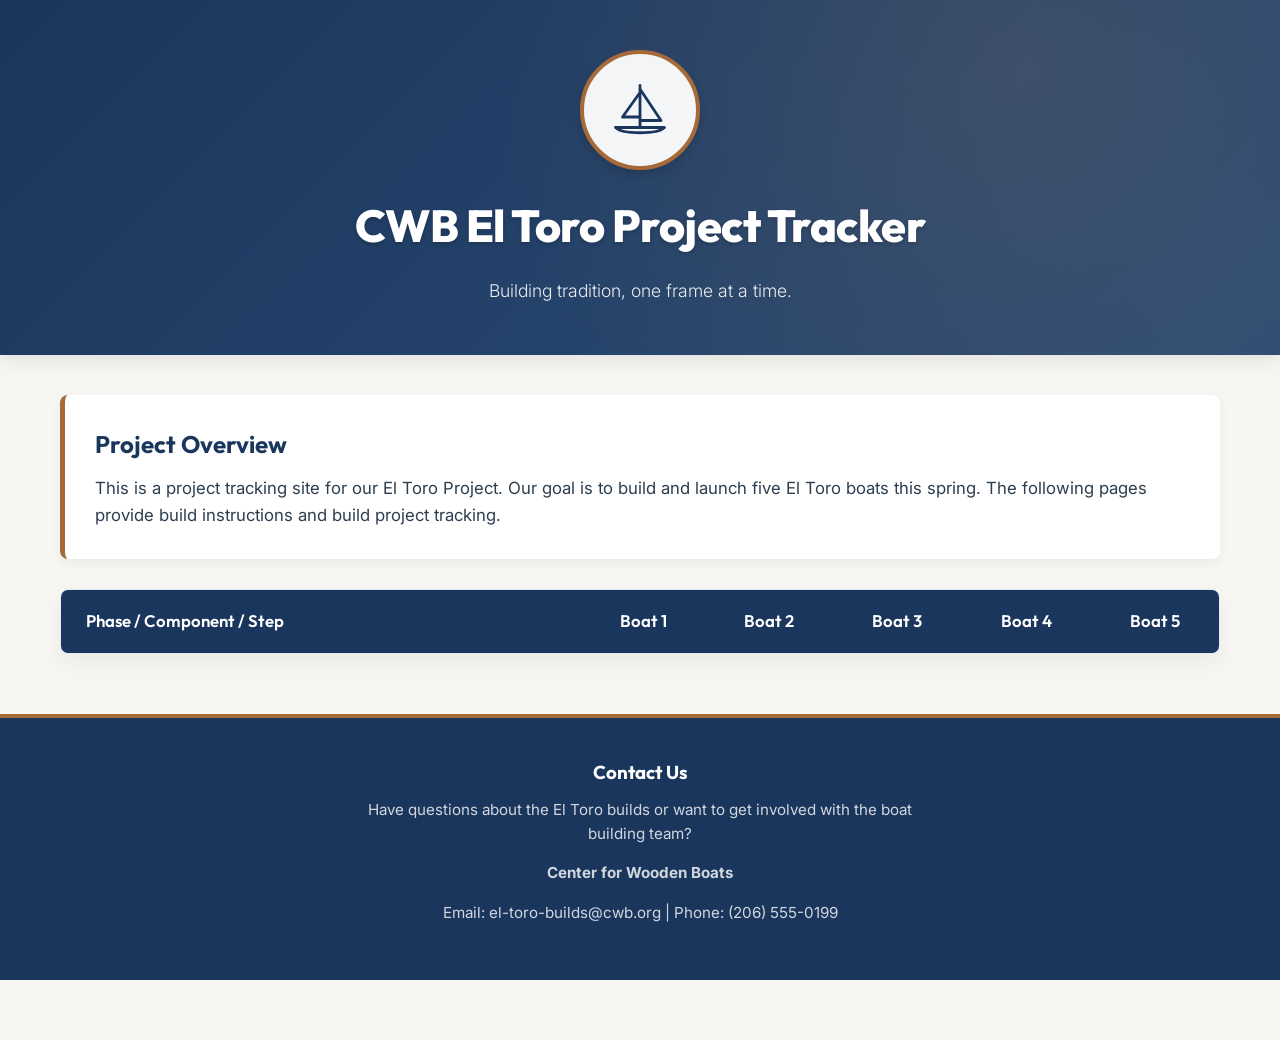
==== commit 53d8087d: "Add files via upload" ====
--- a/index.html
+++ b/index.html
@@ -1,195 +1,257 @@
-<!DOCTYPE html>
-<html lang="en">
-<head>
-    <meta charset="UTF-8">
-    <meta name="viewport" content="width=device-width, initial-scale=1.0">
-    <title>El Toro Project Tracker - Page 1</title>
-    <style>
-        :root { --paper: #fdfaf0; --ink: #2c3e50; --accent: #d35400; --grid: #e0dcd0; }
-        body { background-color: #d6d2c4; font-family: 'Segoe UI', Tahoma, sans-serif; color: var(--ink); margin: 0; padding: 20px; }
-        
-        .notebook-page {
-            background: var(--paper);
-            background-image: linear-gradient(var(--grid) 1px, transparent 1px), 
-                              linear-gradient(90deg, var(--grid) 1px, transparent 1px);
-            background-size: 25px 25px;
-            max-width: 1300px;
-            margin: 0 auto;
-            padding: 50px;
-            border-left: 15px solid #2c3e50;
-            box-shadow: 10px 10px 25px rgba(0,0,0,0.2);
-            position: relative;
-        }
-
-        header { text-align: center; border-bottom: 2px solid var(--ink); margin-bottom: 30px; padding-bottom: 20px; }
-        
-        table { width: 100%; border-collapse: collapse; background: rgba(255, 255, 255, 0.8); table-layout: fixed; }
-        th { background: var(--ink); color: white; padding: 12px; font-size: 0.8em; text-transform: uppercase; }
-        td { border: 1px solid var(--grid); padding: 8px; overflow: hidden; text-overflow: ellipsis; }
-
-        .phase-row { background: #d5dbdb; font-weight: bold; cursor: pointer; }
-        .component-row { background: #ebf5fb; font-weight: bold; cursor: pointer; }
-        .step-row { background: white; }
-
-        .indent-1 { padding-left: 30px; }
-        .indent-2 { padding-left: 60px; }
-
-        .toggle-icon { display: inline-block; width: 15px; transition: 0.2s; font-family: monospace; }
-        .collapsed .toggle-icon { transform: rotate(-90deg); }
-
-        .boat-col { text-align: center; width: 80px; }
-        input[type="checkbox"] { transform: scale(1.2); cursor: pointer; }
-        
-        a.step-link { color: #2e86c1; text-decoration: none; font-size: 0.95em; }
-        a.step-link:hover { text-decoration: underline; }
-    </style>
-</head>
-<body>
-
-<div class="notebook-page">
-    <header>
-        <div style="border: 2px solid var(--ink); display: inline-block; padding: 5px 20px; margin-bottom: 10px; font-weight: bold;">CENTER FOR WOODEN BOATS</div>
-        <h1>El Toro Project Tracking</h1>
-        <p>This is a project tracking site for our El Toro Project. Our goal is to build and launch five El Toro boats this spring. The following pages provide build instructions and build project tracking.</p>
-    </header>
-
-    <div id="tracker-root"></div>
-    
-    <footer style="margin-top: 40px; text-align: center; font-size: 0.9em; border-top: 1px solid var(--ink); padding-top: 20px;">
-        Contact Us | El Toro Build Team
-    </footer>
-</div>
-
-<!-- DATA SOURCE: FULL SUPPLIED JSON -->
-<script type="application/json" id="project-json">
-{
-  "Phase 1": {
-    "Assembly Framework": {
-      "Create the Building Frame": [],
-      "Attach transom panels": []
-    },
-    "Hull Assembly": {
-      "Cut Hull Panels": [],
-      "Build Cradle": [],
-      "Assemble and tack hull": [],
-      "Glue Up Tacked Hull": [],
-      "Fill and Fair Hull": [],
-      "Epoxy and Glass Hull": [],
-      "Fillet and tape interior": [],
-      "Cut Sheer and Transom": [],
-      "Sand and Epoxy Interior": []
-    }
-  },
-  "Phase 2": {
-    "Forward Knee and Aft knee": {
-      "Forward Knee": [],
-      "Install Forward Knee": [],
-      "Build Transom Knee": [],
-      "Install Transom Knee": []
-    },
-    "Daggerboard trunk and thwart": {
-      "Build Daggerboard Trunk": [],
-      "Install Daggerboard Trunk": [],
-      "Thwart Support": [],
-      "Cut Thwart": [],
-      "Install Thwart": []
-    },
-    "Deck": {
-      "Deck panel": [],
-      "Deck Support": []
-    },
-    "Quarter Knees and gunwales": {
-      "Prepare Gunwales": [],
-      "Build Quarter Knees": [],
-      "Install Quarter Knees": []
-    },
-    "Keel": {
-      "TBD": []
-    }
-  },
-  "Phase 3": {
-    "Daggerboard": { "TBD": [] },
-    "Rudder": { "TBD": [] }
-  },
-  "TBD": {
-    "Spars": { "TBD": [] },
-    "Spray shield": { "TBD": [] }
-  }
-}
-</script>
-
-<script>
-    // In this script, we parse the JSON and build the table rows
-    const projectData = JSON.parse(document.getElementById('project-json').textContent);
-    const boats = ["Boat 1", "Boat 2", "Boat 3", "Boat 4", "Boat 5"];
-
-    function renderTable() {
-        const root = document.getElementById('tracker-root');
-        let html = `<table><thead><tr><th style="width: 40%;">Structural Object Hierarchy</th>`;
-        boats.forEach(b => html += `<th class="boat-col">${b}</th>`);
-        html += `</tr></thead><tbody>`;
-
-        let pIdx = 0;
-        for (const phaseName in projectData) {
-            const pId = `p${pIdx}`;
-            
-            // Phase Row
-            html += `<tr class="phase-row" onclick="toggle('${pId}')">
-                <td><span class="toggle-icon" id="icon-${pId}">▼</span> ${phaseName}</td>
-                ${boats.map(() => `<td class="boat-col"><input type="checkbox"></td>`).join('')}
-            </tr>`;
-
-            let cIdx = 0;
-            const components = projectData[phaseName];
-            for (const compName in components) {
-                const cId = `${pId}c${cIdx}`;
-                
-                // Component Row
-                html += `<tr class="component-row ${pId}" onclick="toggle('${cId}')">
-                    <td class="indent-1"><span class="toggle-icon" id="icon-${cId}">▼</span> ${compName}</td>
-                    ${boats.map(() => `<td class="boat-col"><input type="checkbox"></td>`).join('')}
-                </tr>`;
-
-                // Step Rows
-                const steps = components[compName];
-                for (const stepName in steps) {
-                    const anchor = encodeURIComponent(stepName.replace(/\s+/g, '-'));
-                    html += `<tr class="step-row ${pId} ${cId}">
-                        <td class="indent-2">
-                            <a class="step-link" href="https://google.com#${anchor}">${stepName}</a>
-                        </td>
-                        ${boats.map(() => `<td class="boat-col"><input type="checkbox"></td>`).join('')}
-                    </tr>`;
-                }
-                cIdx++;
-            }
-            pIdx++;
-        }
-
-        html += `</tbody></table>`;
-        root.innerHTML = html;
-    }
-
-    function toggle(id) {
-        const rows = document.getElementsByClassName(id);
-        const icon = document.getElementById(`icon-${id}`);
-        const isCollapsed = icon.style.transform === 'rotate(-90deg)';
-        
-        icon.style.transform = isCollapsed ? 'rotate(0deg)' : 'rotate(-90deg)';
-        
-        for (let row of rows) {
-            row.style.display = isCollapsed ? 'table-row' : 'none';
-            // Recursive collapse: if we hide a phase, hide all components and steps inside it
-            if (!isCollapsed && row.classList.contains('component-row')) {
-                const childId = row.onclick.toString().match(/'([^']+)'/)[1];
-                const childRows = document.getElementsByClassName(childId);
-                for(let cr of childRows) cr.style.display = 'none';
-                document.getElementById(`icon-${childId}`).style.transform = 'rotate(-90deg)';
-            }
-        }
-    }
-
-    renderTable();
-</script>
-</body>
-</html>
+<!DOCTYPE html>
+<html lang="en">
+<head>
+  <meta charset="UTF-8">
+  <meta name="viewport" content="width=device-width, initial-scale=1.0">
+  <title>El Toro Boat Building Project Tracker</title>
+  <link rel="stylesheet" href="style.css">
+</head>
+<body>
+
+  <!-- Header Section with Logo Placeholder -->
+  <header>
+    <div class="header-container">
+      <div class="logo-placeholder" id="cwb-logo" title="Center for Wooden Boats">
+        <!-- SVG Sailboat Icon -->
+        <svg xmlns="http://www.w3.org/2000/svg" viewBox="0 0 100 100">
+          <path d="M50,15 L50,75 M50,20 L80,65 L50,65 M50,25 L25,60 L50,60 M15,75 C25,85 75,85 85,75 Z" 
+                stroke="#1b365d" stroke-width="4" stroke-linecap="round" stroke-linejoin="round" fill="none"/>
+        </svg>
+      </div>
+      <h1 id="main-title">CWB El Toro Project Tracker</h1>
+      <p>Building tradition, one frame at a time.</p>
+    </div>
+  </header>
+
+  <main>
+    <!-- Project Description -->
+    <section class="intro-section" id="project-description-sec">
+      <h2>Project Overview</h2>
+      <p id="description-text">
+        This is a project tracking site for our El Toro Project. Our goal is to build and launch five El Toro boats this spring. The following pages provide build instructions and build project tracking.
+      </p>
+    </section>
+
+    <!-- Project Tracking Grid -->
+    <section class="tracker-section">
+      <div class="table-container">
+        <table id="tracker-table">
+          <thead>
+            <tr>
+              <th>Phase / Component / Step</th>
+              <th>Boat 1</th>
+              <th>Boat 2</th>
+              <th>Boat 3</th>
+              <th>Boat 4</th>
+              <th>Boat 5</th>
+            </tr>
+          </thead>
+          <tbody id="tracker-tbody">
+            <!-- Dynamic rows will be inserted here by JavaScript -->
+          </tbody>
+        </table>
+      </div>
+    </section>
+  </main>
+
+  <!-- Footer / Contact Us Section -->
+  <footer>
+    <div class="footer-content" id="footer-contact">
+      <h3>Contact Us</h3>
+      <p>Have questions about the El Toro builds or want to get involved with the boat building team?</p>
+      <div class="contact-info">
+        <p><strong>Center for Wooden Boats</strong></p>
+        <p>Email: el-toro-builds@cwb.org | Phone: (206) 555-0199</p>
+      </div>
+    </div>
+  </footer>
+
+  <!-- Include data and metadata files -->
+  <script src="data.js"></script>
+  <script src="metadata.js"></script>
+
+  <!-- Table Renderer & Interactivity Script -->
+  <script>
+    const boats = ["Boat 1", "Boat 2", "Boat 3", "Boat 4", "Boat 5"];
+
+    // Verify that data loaded correctly
+    if (typeof boatBuildData === 'undefined') {
+      console.error("Error: data.js failed to load or is missing.");
+    } else {
+      renderTrackerTable();
+    }
+
+    // Helper to generate safe HTML IDs/Classes from names
+    function slugify(text) {
+      return text.toString().toLowerCase().trim()
+        .replace(/\s+/g, '_')           // Replace spaces with _
+        .replace(/[^\w\-]+/g, '')       // Remove all non-word chars
+        .replace(/\-\-+/g, '_');        // Replace multiple - with single _
+    }
+
+    function renderTrackerTable() {
+      const tbody = document.getElementById('tracker-tbody');
+      tbody.innerHTML = ''; // Clear existing placeholder content
+
+      // Loop through each Phase in boatBuildData
+      Object.entries(boatBuildData).forEach(([phaseName, components]) => {
+        const phaseSlug = slugify(phaseName);
+        
+        // 1. Create Phase Row
+        const phaseRow = document.createElement('tr');
+        phaseRow.className = 'phase-row';
+        phaseRow.dataset.phaseId = phaseSlug;
+        
+        let htmlContent = `
+          <td>
+            <button class="toggle-btn" onclick="togglePhase('${phaseSlug}')">▼</button>
+            ${phaseName}
+          </td>
+        `;
+        
+        // Render boat status checkboxes
+        boats.forEach(boat => {
+          // Look up progress in boatProgress, defaulting to false if not found
+          const isChecked = (typeof boatProgress !== 'undefined' && boatProgress[phaseName]) 
+            ? !!boatProgress[phaseName][boat] 
+            : false;
+          
+          const checkedClass = isChecked ? 'checked' : '';
+          htmlContent += `
+            <td class="boat-col">
+              <div class="checkbox-container ${checkedClass}" title="${boat} - ${phaseName}">
+                <div class="custom-checkbox"></div>
+              </div>
+            </td>
+          `;
+        });
+        
+        phaseRow.innerHTML = htmlContent;
+        tbody.appendChild(phaseRow);
+
+        // 2. Loop through each Component inside Phase
+        Object.entries(components).forEach(([compName, steps]) => {
+          const compSlug = slugify(compName);
+          
+          const compRow = document.createElement('tr');
+          compRow.className = 'component-row';
+          compRow.dataset.phaseId = phaseSlug;
+          compRow.dataset.compId = compSlug;
+          
+          let compHtml = `
+            <td>
+              <button class="toggle-btn" onclick="toggleComponent('${compSlug}')">▼</button>
+              ${compName}
+            </td>
+          `;
+          
+          boats.forEach(boat => {
+            const isChecked = (typeof boatProgress !== 'undefined' && boatProgress[compName])
+              ? !!boatProgress[compName][boat]
+              : false;
+              
+            const checkedClass = isChecked ? 'checked' : '';
+            compHtml += `
+              <td class="boat-col">
+                <div class="checkbox-container ${checkedClass}" title="${boat} - ${compName}">
+                  <div class="custom-checkbox"></div>
+                </div>
+              </td>
+            `;
+          });
+          
+          compRow.innerHTML = compHtml;
+          tbody.appendChild(compRow);
+
+          // 3. Loop through each Step inside Component
+          Object.entries(steps).forEach(([stepName, instructions]) => {
+            const stepSlug = slugify(stepName);
+            
+            const stepRow = document.createElement('tr');
+            stepRow.className = 'step-row';
+            stepRow.dataset.phaseId = phaseSlug;
+            stepRow.dataset.compId = compSlug;
+            stepRow.dataset.stepId = stepSlug;
+            
+            // Encode the step name as a URL query parameter for Page 2
+            const encodedStepName = encodeURIComponent(stepName);
+            let stepHtml = `
+              <td>
+                <a href="step-details.html?stepName=${encodedStepName}" target="_blank" title="View details for ${stepName}">
+                  ${stepName}
+                </a>
+              </td>
+            `;
+            
+            boats.forEach(boat => {
+              const isChecked = (typeof boatProgress !== 'undefined' && boatProgress[stepName])
+                ? !!boatProgress[stepName][boat]
+                : false;
+                
+              const checkedClass = isChecked ? 'checked' : '';
+              stepHtml += `
+                <td class="boat-col">
+                  <div class="checkbox-container ${checkedClass}" title="${boat} - ${stepName}">
+                    <div class="custom-checkbox"></div>
+                  </div>
+                </td>
+              `;
+            });
+            
+            stepRow.innerHTML = stepHtml;
+            tbody.appendChild(stepRow);
+          });
+        });
+      });
+    }
+
+    // Toggle Phase (Collapses all Components and Steps under this Phase)
+    function togglePhase(phaseId) {
+      const clickedRow = document.querySelector(`tr.phase-row[data-phase-id="${phaseId}"]`);
+      const isCollapsing = !clickedRow.classList.contains('collapsed');
+      
+      if (isCollapsing) {
+        clickedRow.classList.add('collapsed');
+        const subRows = document.querySelectorAll(`tr[data-phase-id="${phaseId}"]:not(.phase-row)`);
+        subRows.forEach(row => {
+          row.classList.add('hidden-row');
+        });
+      } else {
+        clickedRow.classList.remove('collapsed');
+        const compRows = document.querySelectorAll(`tr.component-row[data-phase-id="${phaseId}"]`);
+        compRows.forEach(compRow => {
+          compRow.classList.remove('hidden-row');
+          
+          if (!compRow.classList.contains('collapsed')) {
+            const compId = compRow.dataset.compId;
+            const stepRows = document.querySelectorAll(`tr.step-row[data-comp-id="${compId}"]`);
+            stepRows.forEach(stepRow => {
+              stepRow.classList.remove('hidden-row');
+            });
+          }
+        });
+      }
+    }
+
+    // Toggle Component (Collapses all Steps under this Component)
+    function toggleComponent(compId) {
+      const clickedRow = document.querySelector(`tr.component-row[data-comp-id="${compId}"]`);
+      const isCollapsing = !clickedRow.classList.contains('collapsed');
+      
+      if (isCollapsing) {
+        clickedRow.classList.add('collapsed');
+        const stepRows = document.querySelectorAll(`tr.step-row[data-comp-id="${compId}"]`);
+        stepRows.forEach(row => {
+          row.classList.add('hidden-row');
+        });
+      } else {
+        clickedRow.classList.remove('collapsed');
+        const stepRows = document.querySelectorAll(`tr.step-row[data-comp-id="${compId}"]`);
+        stepRows.forEach(row => {
+          row.classList.remove('hidden-row');
+        });
+      }
+    }
+  </script>
+</body>
+</html>
--- a/style.css
+++ b/style.css
@@ -0,0 +1,480 @@
+/* style.css - El Toro Boat Building Project Tracker Style System */
+@import url('https://fonts.googleapis.com/css2?family=Inter:wght@300;400;500;600;700&family=Outfit:wght@400;500;600;700;800&display=swap');
+
+:root {
+  /* Color Palette (Ocean & Wood Theme) */
+  --primary-navy: #1b365d;        /* Deep Ocean Navy */
+  --primary-navy-light: #2c4d75;
+  --accent-wood: #a66a38;         /* Warm Teak/Oak Wood */
+  --accent-wood-light: #c28854;
+  --accent-wood-dark: #7a461c;
+  --bg-sand: #f8f6f2;             /* Off-white Sand background */
+  --bg-white: #ffffff;
+  --text-dark: #2c3e50;           /* Soft charcoal for readability */
+  --text-muted: #627284;
+  --border-color: #e2e8f0;
+  
+  /* Status Colors */
+  --color-complete: #2e7d32;      /* Leaf green for complete steps */
+  --color-complete-bg: #e8f5e9;
+  --color-incomplete: #e2e8f0;    /* Light gray for incomplete */
+  
+  /* Layout Dimensions */
+  --container-width: 1200px;
+  --border-radius: 8px;
+}
+
+* {
+  box-sizing: border-box;
+  margin: 0;
+  padding: 0;
+}
+
+body {
+  font-family: 'Inter', sans-serif;
+  background-color: var(--bg-sand);
+  color: var(--text-dark);
+  line-height: 1.6;
+  padding-bottom: 60px;
+}
+
+/* Header & Banner */
+header {
+  background: linear-gradient(135deg, var(--primary-navy) 0%, var(--primary-navy-light) 100%);
+  color: var(--bg-white);
+  padding: 50px 20px;
+  text-align: center;
+  position: relative;
+  overflow: hidden;
+  box-shadow: 0 4px 20px rgba(0, 0, 0, 0.1);
+}
+
+header::before {
+  content: "";
+  position: absolute;
+  top: 0;
+  left: 0;
+  width: 100%;
+  height: 100%;
+  background: radial-gradient(circle at 80% 20%, rgba(194, 136, 84, 0.15) 0%, transparent 50%);
+  pointer-events: none;
+}
+
+.header-container {
+  max-width: 800px;
+  margin: 0 auto;
+  position: relative;
+  z-index: 1;
+}
+
+header h1 {
+  font-family: 'Outfit', sans-serif;
+  font-size: 2.8rem;
+  font-weight: 800;
+  letter-spacing: -0.5px;
+  margin-bottom: 15px;
+  text-shadow: 0 2px 4px rgba(0,0,0,0.2);
+}
+
+.logo-placeholder {
+  width: 120px;
+  height: 120px;
+  background-color: rgba(255, 255, 255, 0.95);
+  border: 4px solid var(--accent-wood);
+  border-radius: 50%;
+  margin: 0 auto 20px;
+  display: flex;
+  align-items: center;
+  justify-content: center;
+  color: var(--primary-navy);
+  font-weight: 700;
+  box-shadow: 0 4px 10px rgba(0,0,0,0.15);
+}
+
+.logo-placeholder svg {
+  width: 70px;
+  height: 70px;
+  fill: var(--primary-navy);
+}
+
+header p {
+  font-size: 1.1rem;
+  font-weight: 300;
+  color: rgba(255, 255, 255, 0.9);
+  max-width: 600px;
+  margin: 0 auto;
+}
+
+/* Main Container */
+main {
+  max-width: var(--container-width);
+  margin: 40px auto;
+  padding: 0 20px;
+}
+
+/* Introduction Section */
+.intro-section {
+  background-color: var(--bg-white);
+  padding: 30px;
+  border-radius: var(--border-radius);
+  box-shadow: 0 4px 12px rgba(0, 0, 0, 0.05);
+  margin-bottom: 30px;
+  border-left: 5px solid var(--accent-wood);
+}
+
+.intro-section h2 {
+  font-family: 'Outfit', sans-serif;
+  color: var(--primary-navy);
+  margin-bottom: 12px;
+}
+
+.intro-section p {
+  color: var(--text-dark);
+  font-size: 1.05rem;
+}
+
+/* Project Tracker Table */
+.table-container {
+  background-color: var(--bg-white);
+  border-radius: var(--border-radius);
+  box-shadow: 0 10px 25px rgba(0, 0, 0, 0.05);
+  overflow-x: auto;
+  margin-bottom: 40px;
+  border: 1px solid var(--border-color);
+}
+
+table {
+  width: 100%;
+  border-collapse: collapse;
+  text-align: left;
+}
+
+th {
+  background-color: var(--primary-navy);
+  color: var(--bg-white);
+  font-family: 'Outfit', sans-serif;
+  font-weight: 600;
+  font-size: 1.05rem;
+  padding: 18px 15px;
+  text-align: center;
+}
+
+th:first-child {
+  text-align: left;
+  padding-left: 25px;
+  width: 45%;
+}
+
+td {
+  padding: 14px 15px;
+  border-bottom: 1px solid var(--border-color);
+  vertical-align: middle;
+}
+
+td:first-child {
+  padding-left: 25px;
+}
+
+td.boat-col {
+  text-align: center;
+  width: 11%;
+}
+
+/* Hierarchical Row Styling */
+tr.phase-row {
+  background-color: #f1f5f9;
+  font-weight: 700;
+  font-size: 1.1rem;
+  font-family: 'Outfit', sans-serif;
+  color: var(--primary-navy);
+  border-bottom: 2px solid var(--border-color);
+}
+
+tr.phase-row td {
+  padding-top: 18px;
+  padding-bottom: 18px;
+}
+
+tr.component-row {
+  background-color: #fafbfc;
+  font-weight: 600;
+  font-size: 1rem;
+  color: var(--accent-wood-dark);
+}
+
+tr.component-row td:first-child {
+  padding-left: 45px; /* Indent component */
+}
+
+tr.step-row {
+  font-size: 0.95rem;
+}
+
+tr.step-row td:first-child {
+  padding-left: 65px; /* Indent step */
+}
+
+tr.step-row a {
+  color: var(--primary-navy-light);
+  text-decoration: none;
+  font-weight: 500;
+  border-bottom: 1px dashed var(--primary-navy-light);
+  transition: all 0.2s ease;
+}
+
+tr.step-row a:hover {
+  color: var(--accent-wood);
+  border-bottom-color: var(--accent-wood);
+}
+
+/* Expand / Collapse Arrows */
+.toggle-btn {
+  background: none;
+  border: none;
+  cursor: pointer;
+  color: var(--text-muted);
+  font-size: 0.8rem;
+  margin-right: 8px;
+  display: inline-flex;
+  align-items: center;
+  justify-content: center;
+  width: 20px;
+  height: 20px;
+  transition: transform 0.2s ease, color 0.2s ease;
+}
+
+.toggle-btn:hover {
+  color: var(--accent-wood);
+}
+
+.collapsed .toggle-btn {
+  transform: rotate(-90deg);
+}
+
+/* Hiding collapsed items */
+.hidden-row {
+  display: none;
+}
+
+/* Custom Checkboxes */
+.checkbox-container {
+  display: inline-flex;
+  align-items: center;
+  justify-content: center;
+  cursor: default;
+}
+
+.custom-checkbox {
+  width: 22px;
+  height: 22px;
+  border: 2px solid #cbd5e1;
+  border-radius: 4px;
+  display: flex;
+  align-items: center;
+  justify-content: center;
+  transition: all 0.25s cubic-bezier(0.4, 0, 0.2, 1);
+  background-color: var(--bg-white);
+  position: relative;
+}
+
+/* Complete State styling */
+.checkbox-container.checked .custom-checkbox {
+  background-color: var(--color-complete);
+  border-color: var(--color-complete);
+}
+
+.checkbox-container.checked .custom-checkbox::after {
+  content: "";
+  width: 5px;
+  height: 10px;
+  border: solid var(--bg-white);
+  border-width: 0 2px 2px 0;
+  transform: rotate(45deg);
+  position: absolute;
+  top: 3px;
+}
+
+/* Hover highlights for active columns */
+tr:hover {
+  background-color: rgba(194, 136, 84, 0.03);
+}
+
+/* Footer / Contact Section */
+footer {
+  background-color: var(--primary-navy);
+  color: var(--bg-white);
+  padding: 40px 20px;
+  text-align: center;
+  margin-top: 60px;
+  border-top: 4px solid var(--accent-wood);
+}
+
+.footer-content {
+  max-width: 600px;
+  margin: 0 auto;
+}
+
+.footer-content h3 {
+  font-family: 'Outfit', sans-serif;
+  margin-bottom: 10px;
+}
+
+.footer-content p {
+  font-size: 0.95rem;
+  color: rgba(255, 255, 255, 0.8);
+  margin-bottom: 15px;
+}
+
+.contact-info {
+  font-size: 0.9rem;
+  color: rgba(255, 255, 255, 0.7);
+}
+
+/* Page 2: Step Details Layout */
+.step-details-container {
+  display: grid;
+  grid-template-columns: 1fr 1fr;
+  gap: 30px;
+  margin-bottom: 40px;
+}
+
+@media (max-width: 900px) {
+  .step-details-container {
+    grid-template-columns: 1fr;
+  }
+}
+
+.step-card {
+  background-color: var(--bg-white);
+  border-radius: var(--border-radius);
+  padding: 30px;
+  box-shadow: 0 4px 12px rgba(0, 0, 0, 0.05);
+  border-top: 4px solid var(--accent-wood);
+}
+
+.step-card h2 {
+  font-family: 'Outfit', sans-serif;
+  color: var(--primary-navy);
+  margin-bottom: 20px;
+  border-bottom: 2px solid var(--border-color);
+  padding-bottom: 10px;
+  font-size: 1.5rem;
+}
+
+.step-card h3 {
+  font-family: 'Outfit', sans-serif;
+  color: var(--accent-wood-dark);
+  margin: 15px 0 10px;
+  font-size: 1.1rem;
+}
+
+.step-card ul {
+  list-style: none;
+  padding-left: 0;
+}
+
+.step-card ul li {
+  position: relative;
+  padding-left: 20px;
+  margin-bottom: 8px;
+}
+
+.step-card ul li::before {
+  content: "•";
+  color: var(--accent-wood);
+  font-weight: bold;
+  font-size: 1.2rem;
+  position: absolute;
+  left: 5px;
+  top: -2px;
+}
+
+.step-card ol {
+  padding-left: 20px;
+}
+
+.step-card ol li {
+  margin-bottom: 10px;
+  padding-left: 5px;
+}
+
+/* Drawings and Documents */
+.drawing-container {
+  background-color: #f1f5f9;
+  border-radius: var(--border-radius);
+  padding: 20px;
+  margin-bottom: 20px;
+  border: 1px solid var(--border-color);
+  display: flex;
+  flex-direction: column;
+  align-items: center;
+}
+
+.pdf-icon {
+  width: 48px;
+  height: 48px;
+  color: #dc2626;
+  margin-bottom: 10px;
+}
+
+.drawing-link {
+  color: var(--primary-navy);
+  font-weight: 600;
+  text-decoration: none;
+  display: inline-flex;
+  align-items: center;
+  gap: 8px;
+}
+
+.drawing-link:hover {
+  color: var(--accent-wood);
+}
+
+/* Images Grid */
+.images-grid {
+  display: grid;
+  grid-template-columns: 1fr 1fr;
+  gap: 15px;
+  margin-top: 20px;
+}
+
+.step-img-container {
+  background-color: #e2e8f0;
+  aspect-ratio: 4 / 3;
+  border-radius: 6px;
+  overflow: hidden;
+  display: flex;
+  align-items: center;
+  justify-content: center;
+  color: var(--text-muted);
+  font-size: 0.85rem;
+  border: 1px dashed #cbd5e1;
+}
+
+.step-img-placeholder {
+  text-align: center;
+  padding: 10px;
+}
+
+.step-img-placeholder svg {
+  width: 40px;
+  height: 40px;
+  fill: #94a3b8;
+  margin-bottom: 8px;
+}
+
+/* Navigation for Page 2 */
+.nav-link {
+  display: inline-flex;
+  align-items: center;
+  gap: 8px;
+  color: var(--primary-navy);
+  text-decoration: none;
+  font-weight: 600;
+  margin-bottom: 20px;
+  transition: color 0.2s;
+}
+
+.nav-link:hover {
+  color: var(--accent-wood);
+}
